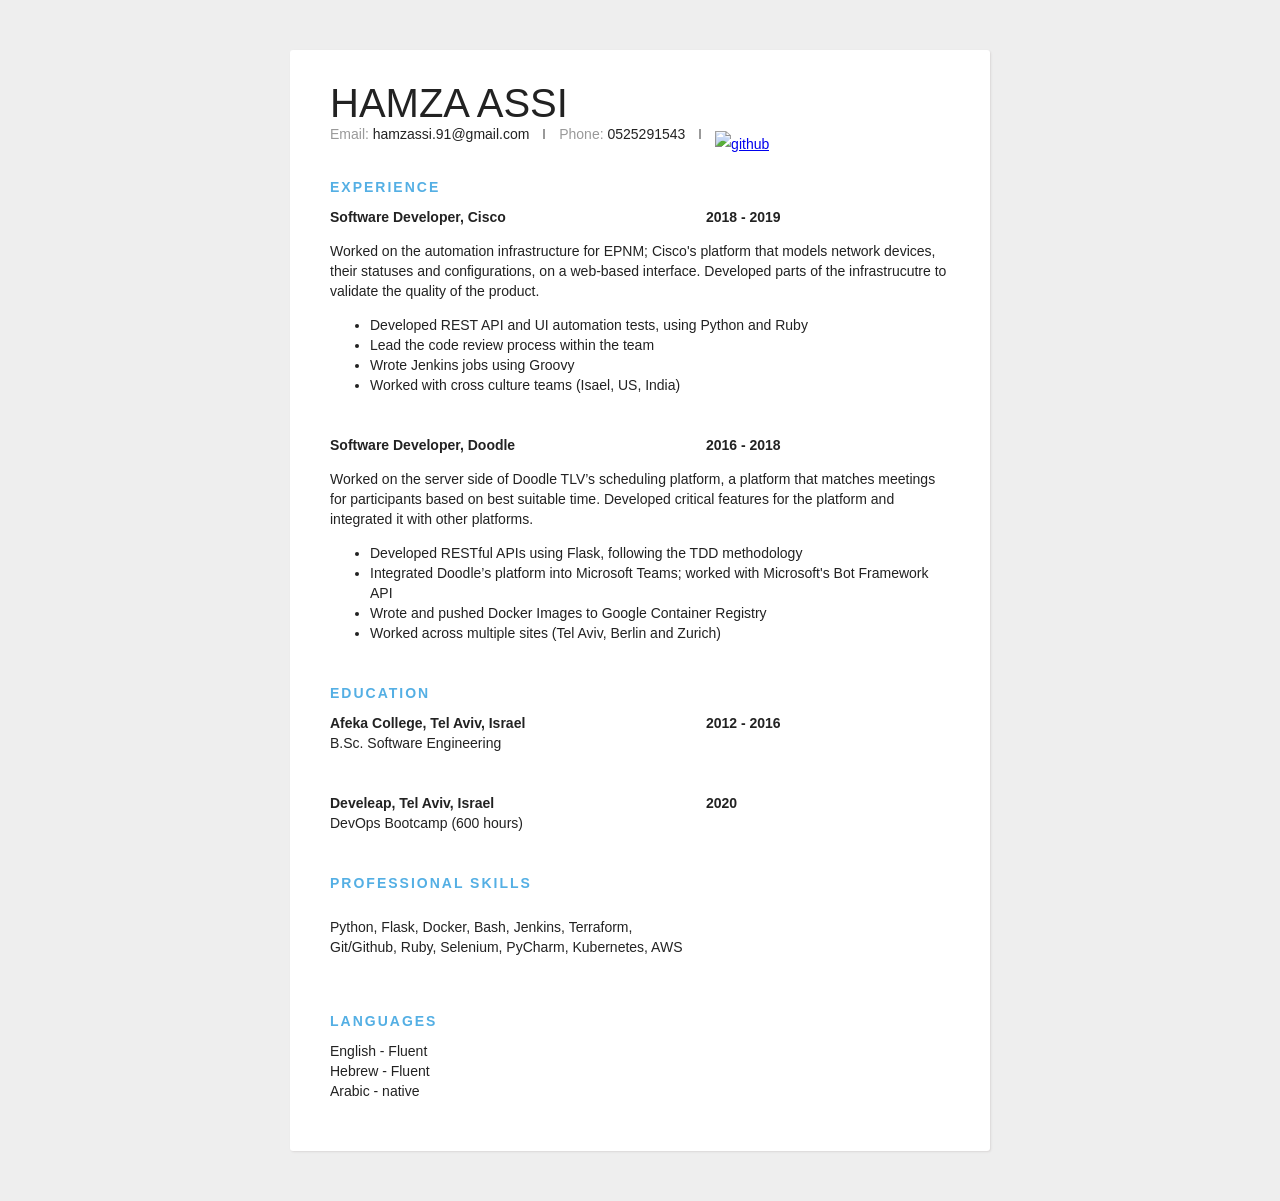
==== index.html @ 8b442077 "rename html file" ====
<!DOCTYPE html>
<html>
<head>
  <title>Hamza Assi - CV</title>
  <link rel="stylesheet" href="style.css">
</head>
<body>
  <div class="container">
  <div class="header">
     <div class="full-name">
        <span>Hamza</span> 
        <span>Assi</span>
     </div>
     <div class="contact-info">
        <span class="email">Email: </span>
        <span class="email-val">hamzassi.91@gmail.com</span>
        <span class="separator"></span>
        <span class="phone">Phone: </span>
        <span class="phone-val">0525291543</span>
        <span class="separator"></span>
        <span><a href="https://github.com/asihamza"><img src="https://icon2.cleanpng.com/20180824/fhk/kisspng-computer-icons-logo-portable-network-graphics-clip-icons-for-free-iconza-circle-social-5b7fe46ab60475.5423993615351082027456.jpg" alt="github" target="_blank" width="30" hieght="20"></a></span>
     </div>
  </div>
  <div class="details">
  <div class="section">
     <div class="section__title">Experience</div>
     <div>
        <div class="section__list-item">
           <div class="left">
              <div class="name">Software Developer, Cisco</div>
           </div>
           <div class="right">
               <div class="name">2018 - 2019</div>
           </div>
           <p>Worked on the automation infrastructure for EPNM; Cisco's platform that models network devices, their statuses and configurations, on a web-based interface. Developed parts of the infrastrucutre to validate the quality of the product.</p>
           <ul>
              <li>Developed REST API and UI automation tests, using Python and Ruby</li>
              <li>Lead the code review process within the team</li>
              <li>Wrote Jenkins jobs using Groovy</li>
              <li>Worked with cross culture teams (Isael, US, India)</li>
           </ul>
        </div>
        <div>
           <div class="section__list-item">
              <div class="left">
                 <div class="name">Software Developer, Doodle</div>
              </div>
              <div class="right">
                 <div class="name">2016 - 2018</div>
              </div>
              <div>
                 <p>Worked on the server side of Doodle TLV’s scheduling platform, a platform that matches meetings for participants based on best suitable time. Developed critical features for the platform and integrated it with other platforms.</p>
                 <ul>
                    <li>Developed RESTful APIs using Flask, following the TDD methodology</li>
                    <li>Integrated Doodle’s platform into Microsoft Teams; worked with Microsoft's Bot Framework API</li>
                    <li>Wrote and pushed Docker Images to Google Container Registry</li>
                    <li>Worked across multiple sites (Tel Aviv, Berlin and Zurich)</li>
                 </ul>
              </div>
           </div>
        </div>
     </div>
     <div class="section">
        <div class="section__title">Education</div>
        <div>
           <div class="section__list-item">
              <div class="left">
                 <div class="name">Afeka College, Tel Aviv, Israel</div>
                                 <div class="desc">B.Sc. Software Engineering</div>
              </div>
              <div class="right">
                 <div class="name">2012 - 2016</div>
              </div>
           </div>
           <div class="section__list-item">
              <div class="left">
                 <div class="name">Develeap, Tel Aviv, Israel</div>
                <div>DevOps Bootcamp (600 hours)</div>
              </div>
              <div class="right">
                 <div class="name">2020</div>
              </div>
           </div>
        </div>
     </div>
     <div class="section">
        <div class="section__title">Professional Skills</div>
        <div class="skills">
           <div class="skills__item">
              <div class="left">
                 <p>Python, Flask, Docker, Bash, Jenkins, Terraform, Git/Github, Ruby, Selenium, PyCharm, Kubernetes, AWS</p>
              </div>
           </div>
        </div>
     </div>
     <div class="skills__item">
        <div class="left">
           <div class="section">
              <div class="section__title">
                 Languages
              </div>
              <div>
                 <div>
                    English - Fluent
                 </div>
                 <div>
                    Hebrew - Fluent
                 </div>
                 <div>
                    Arabic - native
                 </div>
              </div>
           </div>
        </div>
     </div>
  </div>
</body>
</html>
---- style.css ----
* {
  box-sizing: border-box;
}
html {
  height: 100%;  
}

body {
  min-height: 100%;  
  background: #eee;
  font-family: 'Lato', sans-serif;
  font-weight: 400;
  color: #222;
  font-size: 14px;
  line-height: 26px;
  padding-bottom: 50px;
}

img {
	position: relative;
  top: 10px;
}

.container {
  max-width: 700px;   
  background: #fff;
  margin: 0px auto 0px; 
  box-shadow: 1px 1px 2px #DAD7D7;
  border-radius: 3px;  
  padding: 40px;
  margin-top: 50px;
}

.header {
  margin-bottom: 30px;
  
.full-name {
    font-size: 40px;
    text-transform: uppercase;
    margin-bottom: 5px;
    font-weight: 500;
  }
  
  .contact-info {
    margin-bottom: 20px;
  }
  
  .email ,
  .phone {
    color: #999;
    font-weight: 300;
  } 
  
  .separator {
    height: 10px;
    display: inline-block;
    border-left: 2px solid #999;
    margin: 0px 10px;
  }
  
  .position {
    font-weight: bold;
    display: inline-block;
    margin-right: 10px;
    text-decoration: underline;
  }
}


.details {
  line-height: 20px;
  
  .section {
    margin-bottom: 40px;  
  }
  
  .section:last-of-type {
    margin-bottom: 0px;  
  }
  
  .section__title {
    letter-spacing: 2px;
    color: #54AFE4;
    font-weight: bold;
    margin-bottom: 10px;
    text-transform: uppercase;
  }
  
  .section__list-item {
    margin-bottom: 40px;
  }
    
  .left ,
  .right {
    vertical-align: top;
    display: inline-block;
  }
  
  .left {
    width: 60%;    
  }
  
  .right {
    tex-align: right;
    width: 39%;    
  }
  
  .name {
    font-weight: bold;
  }
  
  .skills {
    
  }
    
  .skills__item {
    margin-bottom: 10px;  
  }
}
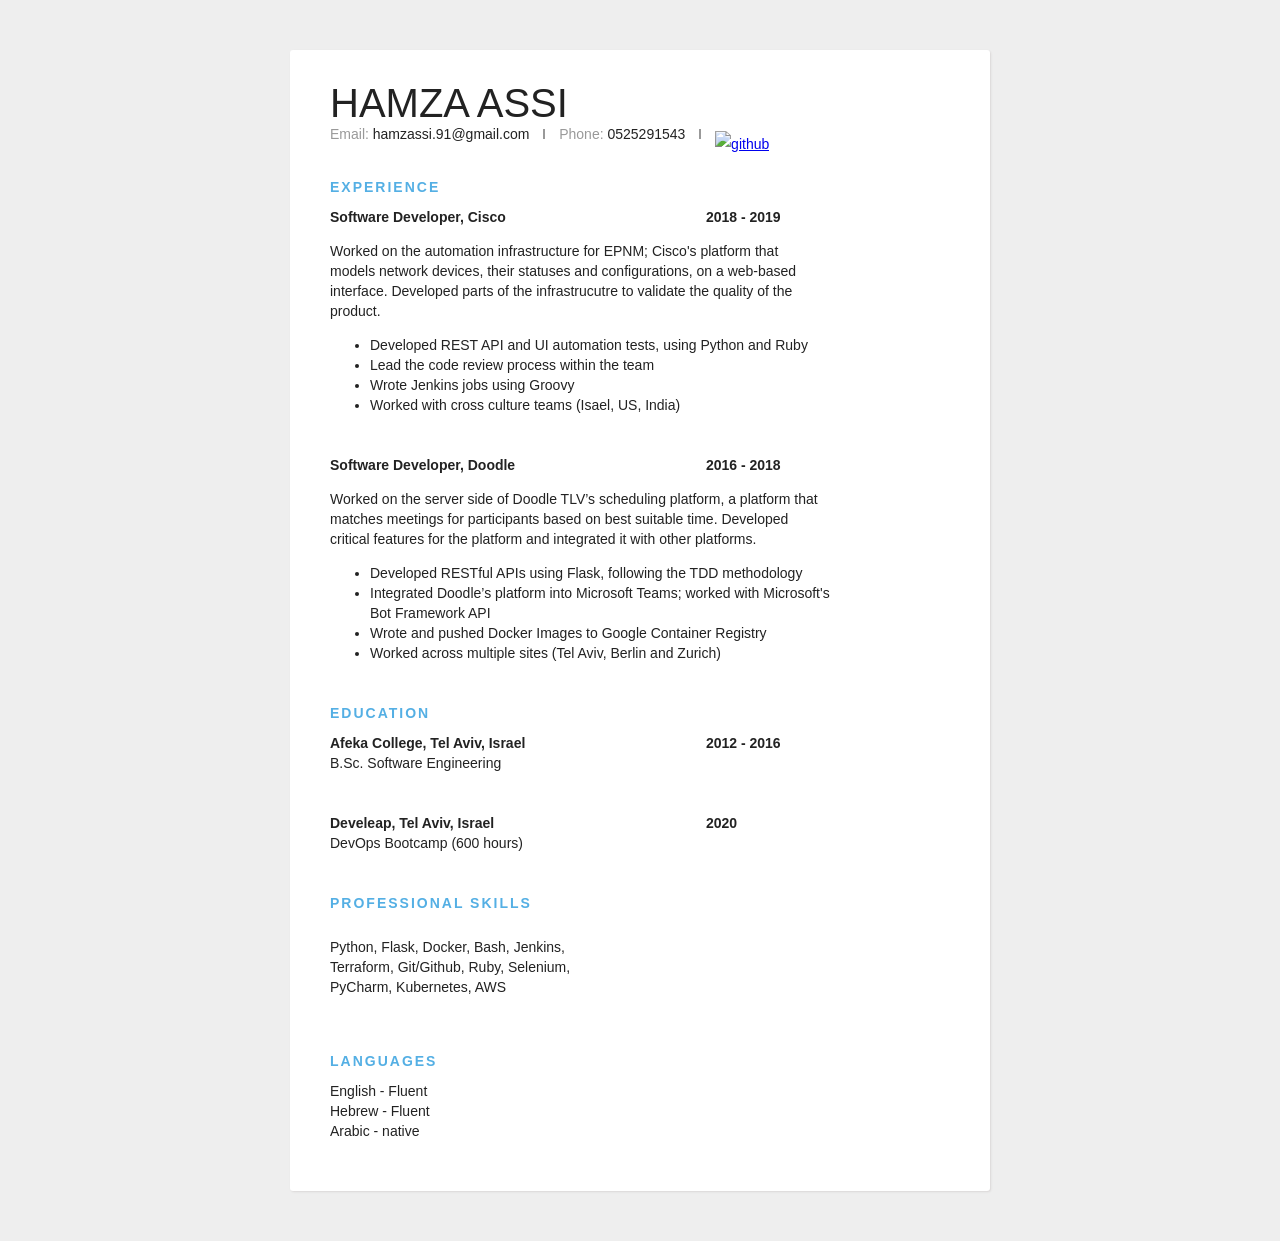
==== commit 150e4285: "move img tag styling to css and open github profile in new tab" ====
--- a/index.html
+++ b/index.html
@@ -18,7 +18,11 @@
         <span class="phone">Phone: </span>
         <span class="phone-val">0525291543</span>
         <span class="separator"></span>
-        <span><a href="https://github.com/asihamza"><img src="https://icon2.cleanpng.com/20180824/fhk/kisspng-computer-icons-logo-portable-network-graphics-clip-icons-for-free-iconza-circle-social-5b7fe46ab60475.5423993615351082027456.jpg" alt="github" target="_blank" width="30" hieght="20"></a></span>
+        <span>
+        	<a href="https://github.com/asihamza" target="_blank">
+        		<img src="https://cdn.icon-icons.com/icons2/1488/PNG/512/5347-github_102542.png" alt="github">
+        	</a>
+        </span>
      </div>
   </div>
   <div class="details">
--- a/style.css
+++ b/style.css
@@ -19,6 +19,11 @@
 img {
 	position: relative;
   top: 10px;
+  width: 30px;
+}
+
+p, li {
+  width: 80%;
 }
 
 .container {
@@ -33,7 +38,7 @@
 
 .header {
   margin-bottom: 30px;
-  
+  }
 .full-name {
     font-size: 40px;
     text-transform: uppercase;
@@ -64,12 +69,12 @@
     margin-right: 10px;
     text-decoration: underline;
   }
-}
+
 
 
 .details {
   line-height: 20px;
-  
+  }
   .section {
     margin-bottom: 40px;  
   }
@@ -116,7 +121,6 @@
   .skills__item {
     margin-bottom: 10px;  
   }
-}
 
 
 
@@ -125,3 +129,4 @@
 
 
 
+
